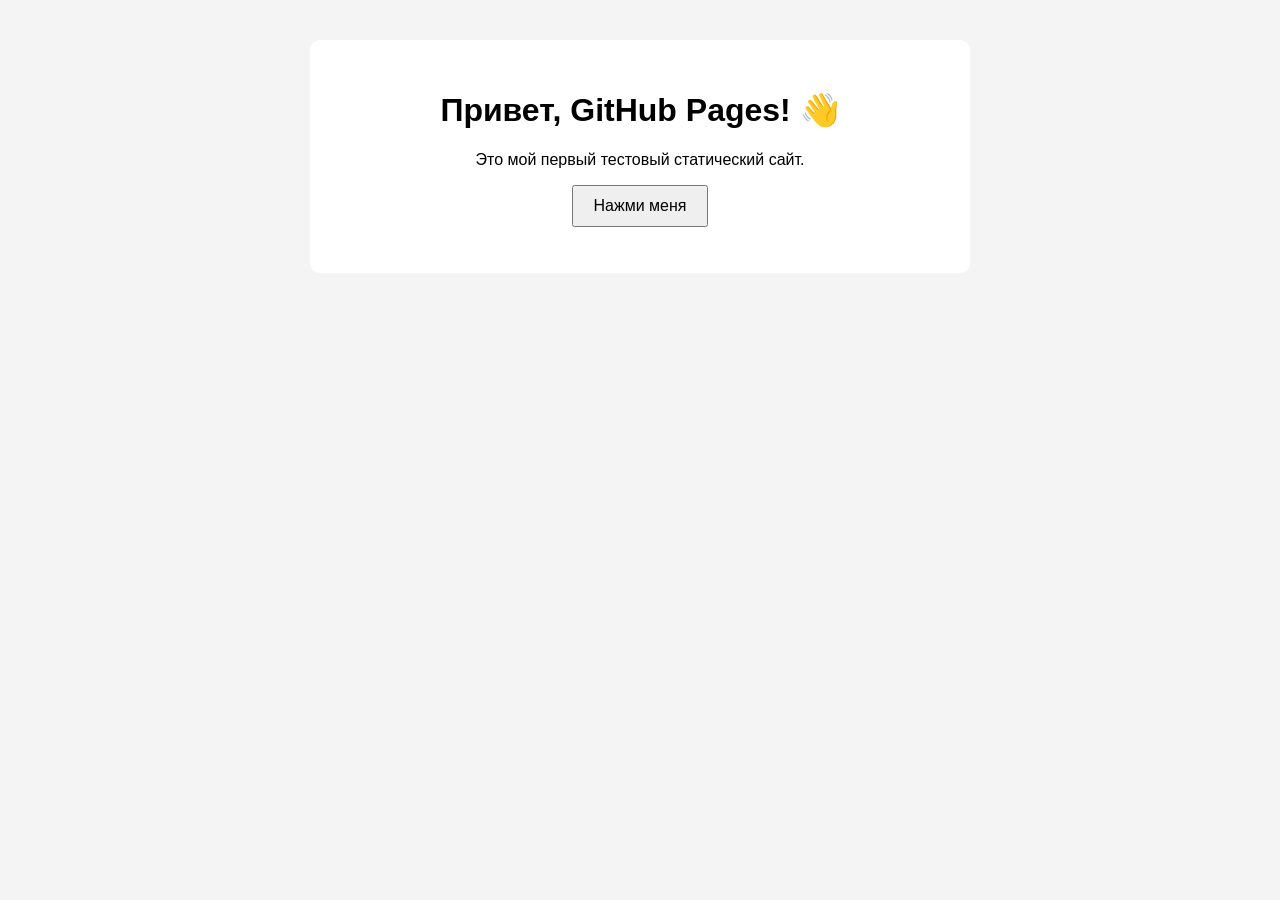
==== index.html @ 36758c98 "Add files via upload" ====
<!DOCTYPE html>
<html lang="ru">
<head>
  <meta charset="UTF-8">
  <meta name="viewport" content="width=device-width, initial-scale=1.0">
  <title>Мой тестовый сайт</title>
  <link rel="stylesheet" href="styles.css">
</head>
<body>
  <main class="container">
    <h1>Привет, GitHub Pages! 👋</h1>
    <p>Это мой первый тестовый статический сайт.</p>

    <button id="helloButton">Нажми меня</button>
    <p id="message"></p>
  </main>

  <script src="script.js"></script>
</body>
</html>
---- styles.css ----
body {
  font-family: Arial, sans-serif;
  background: #f4f4f4;
  margin: 0;
  padding: 40px;
  text-align: center;
}

.container {
  max-width: 600px;
  margin: 0 auto;
  background: white;
  padding: 30px;
  border-radius: 10px;
}

button {
  padding: 10px 20px;
  font-size: 16px;
  cursor: pointer;
}
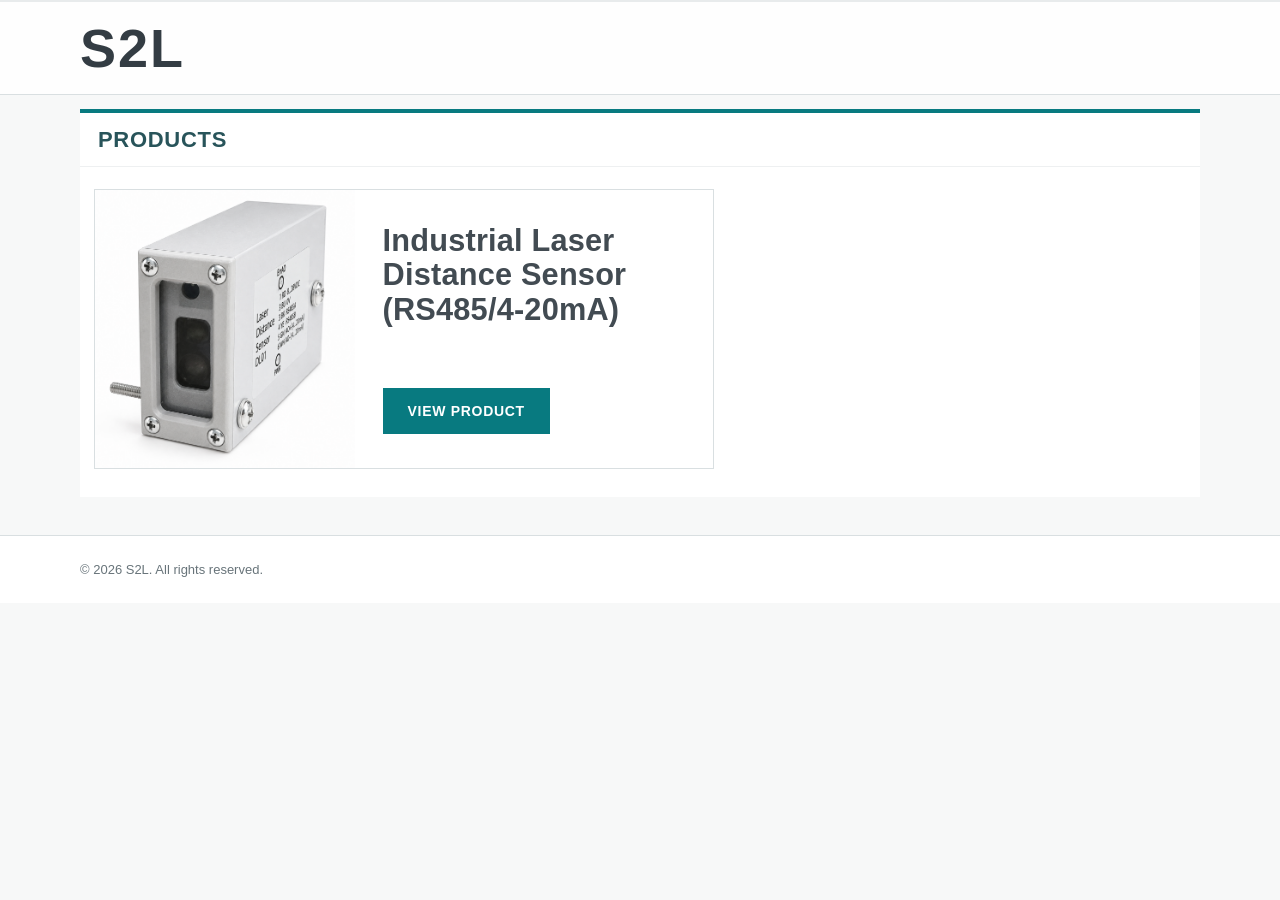
==== commit 52fa16be: "Add files via upload" ====
--- a/index.html
+++ b/index.html
@@ -1,20 +1,44 @@
-<!DOCTYPE html>
-<html lang="ru">
-<head>
-  <meta charset="UTF-8">
-  <meta name="viewport" content="width=device-width, initial-scale=1.0">
-  <title>Мой тестовый сайт</title>
-  <link rel="stylesheet" href="styles.css">
-</head>
-<body>
-  <main class="container">
-    <h1>Привет, GitHub Pages! 👋</h1>
-    <p>Это мой первый тестовый статический сайт.</p>
-
-    <button id="helloButton">Нажми меня</button>
-    <p id="message"></p>
-  </main>
-
-  <script src="script.js"></script>
-</body>
-</html>+<!DOCTYPE html>
+<html lang="en">
+<head>
+  <meta charset="UTF-8">
+  <meta name="viewport" content="width=device-width, initial-scale=1.0">
+  <title>S2L — Industrial Sensors</title>
+  <link rel="stylesheet" href="style.css">
+</head>
+<body>
+
+<header class="header">
+  <div class="container header-inner">
+    <a href="#" class="logo">S2L</a>
+  </div>
+</header>
+
+<main class="container">
+
+  <section class="products" id="product">
+    <div class="section-bar">
+      <h2>PRODUCTS</h2>
+    </div>
+
+    <!-- The only product card -->
+    <a href="product.html" class="product-card">
+      <div class="product-image">
+        <img src="assets/laser-sensor.png" alt="Industrial Laser Distance Sensor">
+      </div>
+
+      <div class="product-content">
+        <h3>Industrial Laser<br>Distance Sensor<br>(RS485/4-20mA)</h3>
+        <span class="view-product">VIEW PRODUCT</span>
+      </div>
+    </a>
+  </section>
+
+</main>
+
+<footer>
+  <div class="container">© 2026 S2L. All rights reserved.</div>
+</footer>
+
+</body>
+</html>
--- a/style.css
+++ b/style.css
@@ -0,0 +1,269 @@
+:root {
+  --teal: #087a80;
+  --orange: #e8882d;
+  --text: #3f484f;
+  --muted: #68747a;
+  --line: #d9dfe1;
+  --page: #f7f8f8;
+}
+
+* { box-sizing: border-box; }
+
+html { scroll-behavior: smooth; }
+
+body {
+  margin: 0;
+  background: var(--page);
+  color: var(--text);
+  font-family: Arial, Helvetica, sans-serif;
+}
+
+a { color: inherit; text-decoration: none; }
+
+.container {
+  width: min(1120px, calc(100% - 40px));
+  margin: 0 auto;
+}
+
+/* Header: S2L + working hours only */
+.header {
+  background: rgba(255,255,255,.92);
+  border-bottom: 1px solid var(--line);
+  border-top: 2px solid #e8ebec;
+}
+
+.header-inner {
+  height: 92px;
+  display: flex;
+  align-items: center;
+  justify-content: space-between;
+}
+
+.logo {
+  font-size: 54px;
+  font-weight: 900;
+  letter-spacing: 2px;
+  color: #333c43;
+}
+
+.hours {
+  color: #59656b;
+  font-size: 14px;
+}
+
+main {
+  padding: 14px 0 38px;
+}
+
+/* Hero */
+.hero {
+  min-height: 420px;
+  display: grid;
+  grid-template-columns: 48% 52%;
+  background: #fff;
+  overflow: hidden;
+}
+
+.hero-text {
+  padding: 45px 64px;
+  background:
+    linear-gradient(112deg, #ffffff 0%, #f8f9f9 82%, #e9edee 82%);
+  position: relative;
+  z-index: 2;
+}
+
+.hero h1 {
+  margin: 0;
+  font-size: clamp(36px, 4.1vw, 54px);
+  line-height: 1.12;
+  letter-spacing: .3px;
+}
+
+.hero p {
+  max-width: 390px;
+  margin: 20px 0 26px;
+  color: #59656b;
+  line-height: 1.65;
+  font-size: 15px;
+}
+
+.cta,
+.view-product {
+  display: inline-block;
+  background: var(--teal);
+  color: #fff;
+  font-size: 14px;
+  font-weight: 800;
+  letter-spacing: .7px;
+  padding: 15px 25px;
+  transition: background .18s ease, transform .18s ease;
+}
+
+.cta:hover,
+.view-product:hover {
+  background: #05676d;
+  transform: translateY(-1px);
+}
+
+.hero-image {
+  min-height: 420px;
+  background: #0b5260;
+  overflow: hidden;
+}
+
+.hero-image img {
+  width: 100%;
+  height: 100%;
+  display: block;
+  object-fit: cover;
+}
+
+/* Slider dots */
+.slider-dots {
+  display: flex;
+  justify-content: center;
+  align-items: center;
+  gap: 13px;
+  height: 56px;
+}
+
+.slider-dots span {
+  width: 12px;
+  height: 12px;
+  border-radius: 50%;
+  background: #c5cccf;
+}
+
+.slider-dots .active {
+  background: var(--orange);
+}
+
+/* Product area */
+.products {
+  background: #fff;
+  padding-bottom: 28px;
+}
+
+.section-bar {
+  height: 58px;
+  border-top: 4px solid var(--teal);
+  border-bottom: 1px solid #eef0f1;
+  display: flex;
+  align-items: center;
+  padding: 0 18px;
+}
+
+.section-bar h2 {
+  margin: 0;
+  color: #28545a;
+  font-size: 22px;
+  letter-spacing: .7px;
+}
+
+.product-card {
+  width: min(620px, calc(100% - 28px));
+  margin: 22px 14px 0;
+  min-height: 260px;
+  display: grid;
+  grid-template-columns: 42% 58%;
+  border: 1px solid var(--line);
+  background: #fff;
+  transition: transform .18s ease, box-shadow .18s ease;
+}
+
+.product-card:hover {
+  transform: translateY(-3px);
+  box-shadow: 0 10px 25px rgba(34, 48, 52, .12);
+}
+
+.product-image {
+  min-height: 260px;
+  background: #f4f5f5;
+  display: flex;
+  align-items: center;
+  justify-content: center;
+  overflow: hidden;
+}
+
+.product-image img {
+  width: 100%;
+  height: 100%;
+  object-fit: contain;
+}
+
+.product-content {
+  padding: 34px 28px;
+  display: flex;
+  flex-direction: column;
+  align-items: flex-start;
+}
+
+.product-content h3 {
+  margin: 0 0 28px;
+  font-size: clamp(23px, 2.4vw, 31px);
+  line-height: 1.12;
+  letter-spacing: .2px;
+  color: #424b52;
+}
+
+.view-product {
+  margin-top: auto;
+}
+
+footer {
+  border-top: 1px solid var(--line);
+  background: #fff;
+  color: #68747a;
+  font-size: 13px;
+  padding: 26px 0;
+}
+
+/* Responsive */
+@media (max-width: 760px) {
+  .container { width: min(100% - 24px, 1120px); }
+
+  .header-inner { height: 76px; }
+  .logo { font-size: 43px; }
+  .hours { font-size: 12px; }
+
+  .hero {
+    grid-template-columns: 1fr;
+  }
+
+  .hero-text {
+    padding: 40px 28px;
+    background: #fff;
+  }
+
+  .hero-image { min-height: 280px; }
+
+  .product-card {
+    width: calc(100% - 28px);
+    grid-template-columns: 1fr;
+  }
+
+  .product-image { min-height: 230px; }
+}
+
+@media (max-width: 430px) {
+  .hours { display: none; }
+  .hero h1 { font-size: 39px; }
+  .product-content { padding: 28px 22px; }
+}
+
+
+/* Product detail page */
+.product-page { padding: 34px 0 60px; }
+.back { display: inline-block; margin-bottom: 20px; color: var(--teal); font-weight: 800; font-size: 13px; letter-spacing: .5px; }
+.product-detail { background: #fff; border: 1px solid var(--line); display: grid; grid-template-columns: 46% 54%; }
+.detail-gallery { padding: 28px; display: grid; grid-template-columns: 1fr 1fr; gap: 18px; align-content: start; }
+.detail-image { height: 520px; background: #f4f5f5; display: flex; align-items: center; justify-content: center; padding: 22px; overflow: hidden; }
+.detail-image img { width: 100%; height: 100%; object-fit: contain; }
+.detail-content { padding: 42px 48px; line-height: 1.65; }
+.detail-content h1 { margin: 0 0 22px; font-size: clamp(30px, 4vw, 48px); line-height: 1.12; color: #424b52; }
+.detail-content h2 { margin: 34px 0 12px; color: #28545a; font-size: 24px; }
+.detail-content h3 { margin: 20px 0 5px; color: #424b52; font-size: 18px; }
+.detail-content ul { padding-left: 24px; }
+.detail-content a { color: var(--teal); text-decoration: underline; }
+@media (max-width: 900px) { .product-detail { grid-template-columns: 1fr; } .detail-gallery { padding: 20px; } .detail-image { height: 440px; } .detail-content { padding: 30px 24px; } }
+@media (max-width: 560px) { .detail-gallery { grid-template-columns: 1fr; } .detail-image { height: 420px; } }
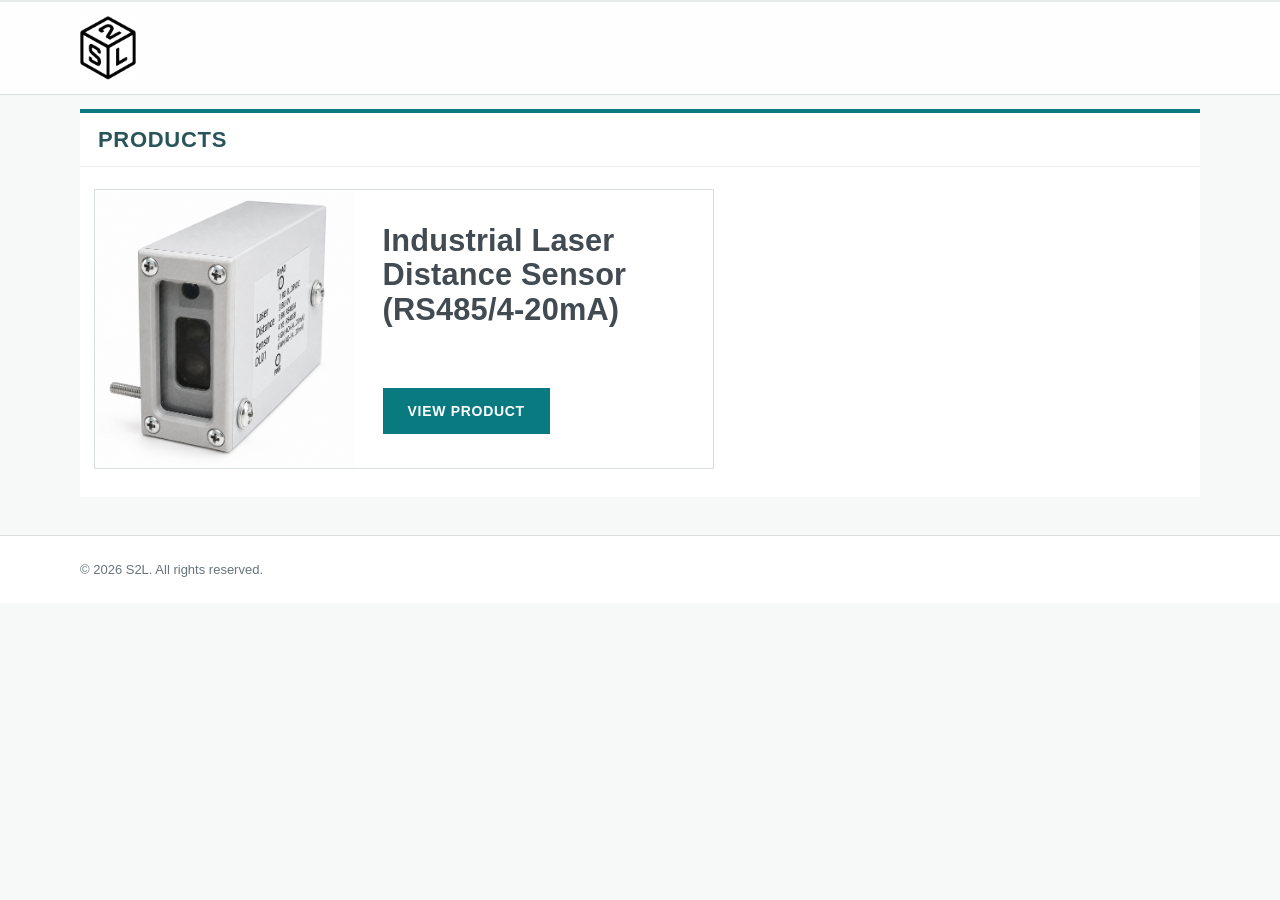
==== commit 1e735fb6: "Add files via upload" ====
--- a/index.html
+++ b/index.html
@@ -10,7 +10,7 @@
 
 <header class="header">
   <div class="container header-inner">
-    <a href="#" class="logo">S2L</a>
+    <a href="#" class="logo"><img src="assets/logo.png" alt="S2L"></a>
   </div>
 </header>
 
--- a/style.css
+++ b/style.css
@@ -40,10 +40,15 @@
 }
 
 .logo {
-  font-size: 54px;
-  font-weight: 900;
-  letter-spacing: 2px;
-  color: #333c43;
+  display: flex;
+  align-items: center;
+  height: 100%;
+}
+
+.logo img {
+  height: 64px;
+  width: auto;
+  display: block;
 }
 
 .hours {
@@ -265,5 +270,9 @@
 .detail-content h3 { margin: 20px 0 5px; color: #424b52; font-size: 18px; }
 .detail-content ul { padding-left: 24px; }
 .detail-content a { color: var(--teal); text-decoration: underline; }
+.gallery-files { grid-column: 1 / -1; border-top: 1px solid var(--line); padding-top: 18px; }
+.gallery-files h3 { margin: 0 0 10px; color: #28545a; font-size: 16px; }
+.gallery-files ul { list-style: none; margin: 0; padding: 0; display: flex; flex-direction: column; gap: 8px; }
+.gallery-files a { color: var(--teal); text-decoration: underline; font-size: 14px; word-break: break-word; }
 @media (max-width: 900px) { .product-detail { grid-template-columns: 1fr; } .detail-gallery { padding: 20px; } .detail-image { height: 440px; } .detail-content { padding: 30px 24px; } }
 @media (max-width: 560px) { .detail-gallery { grid-template-columns: 1fr; } .detail-image { height: 420px; } }
